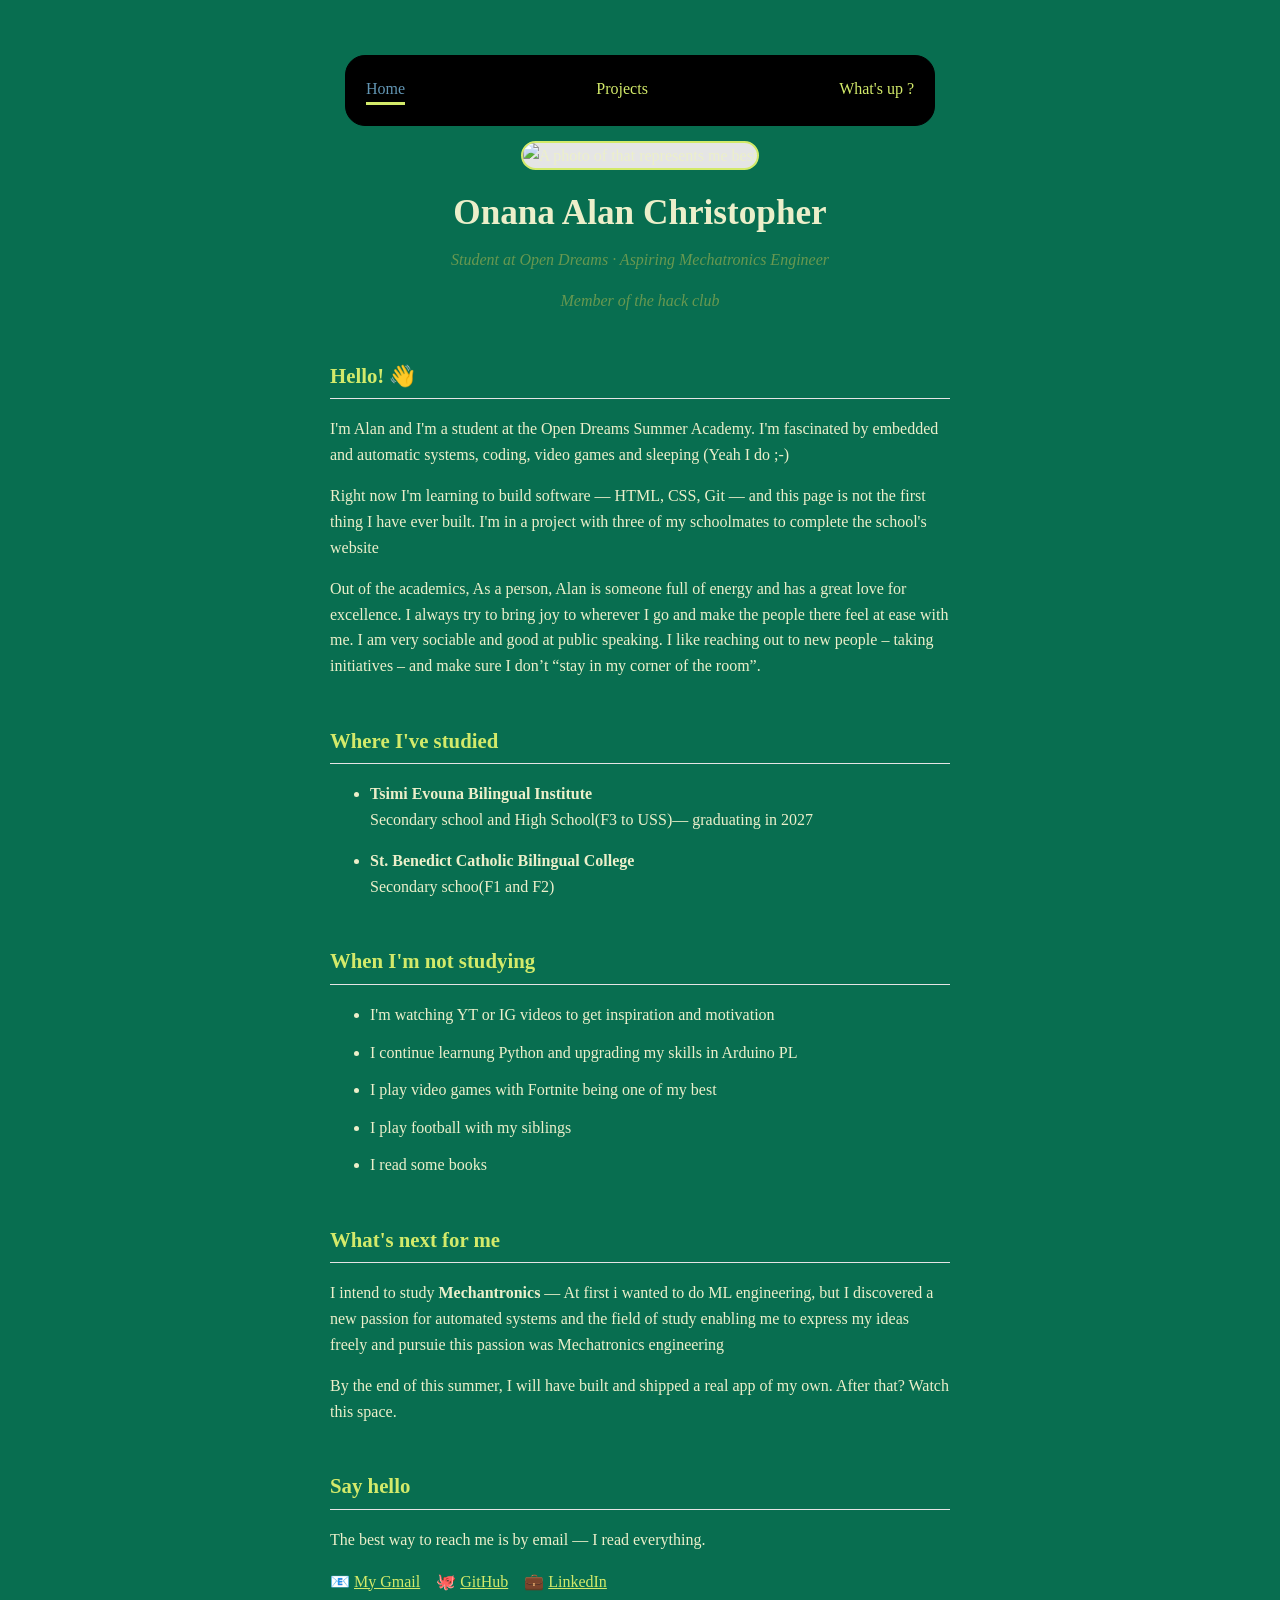
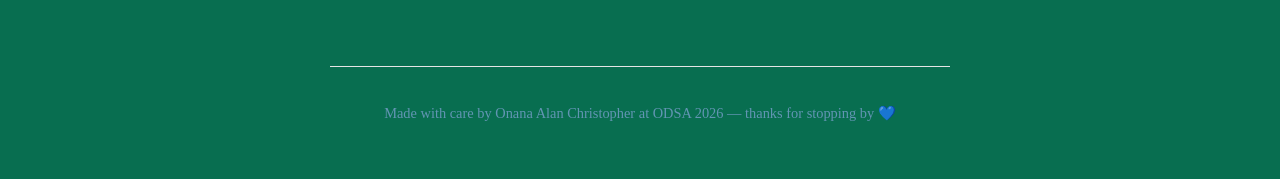
==== index.html @ c999418b "New name from homepage to index" ====
<!DOCTYPE html>
<html lang="en">

<head>
    <meta charset="UTF-8">
    <meta name="viewport" content="width=device-width, initial-scale=1.0">

    <title>Onana Alan Christopher— ODSA 2026</title>
    <link href="style.css" rel="stylesheet">
</head>

<script href="rect.js"></script>

<body>

    <nav class="nav_bar">
        <a class="active" href="Homepage.html">Home</a>
        <a href="project.html">Projects</a>
        <a href="news.html">What's up ?</a>
    </nav>

    <header>
        <img src="https://github.com/onanaalan69-ctrl/Alan-personal-page/blob/main/Spiderman.jpg?raw=true"
            alt="A photo of that represents me best" class="profile-photo">


        <h1>Onana Alan Christopher</h1>

        <p class="tagline">Student at Open Dreams · Aspiring Mechatronics Engineer</p>
        <p class="tagline">Member of the hack club</p>
    </header>

    <section>
        <h2>Hello! 👋</h2>
        <p>
            I'm Alan and I'm a student at the Open Dreams Summer Academy.
            I'm fascinated by embedded and automatic systems, coding, video games and sleeping (Yeah I do ;-)
        </p>
        <p>
            Right now I'm learning to build software — HTML, CSS, Git —
            and this page is not the first thing I have ever built.
            I'm in a project with three of my schoolmates to complete the school's website
        </p>
        <p>
            Out of the academics, As a person, Alan is someone full of energy and has a great love for excellence. I
            always try to bring joy to wherever I go and make the people there feel at ease with me. I am very sociable
            and good at public speaking. I like reaching out to new people – taking initiatives – and make sure I don’t
            “stay in my corner of the room”.
        </p>
    </section>

    <section>
        <h2>Where I've studied</h2>
        <ul>
            <li>
                <strong>Tsimi Evouna Bilingual Institute</strong><br>
                Secondary school and High School(F3 to USS)— graduating in 2027
            </li>
        </ul>
        <ul>
            <li>
                <strong>St. Benedict Catholic Bilingual College </strong><br>
                Secondary schoo(F1 and F2)
                </li1>
        </ul>
    </section>

    <section>
        <h2>When I'm not studying</h2>
        <ul>
            <li>I'm watching YT or IG videos to get inspiration and motivation</li>
            <li>I continue learnung Python and upgrading my skills in Arduino PL</li>
            <li>I play video games with Fortnite being one of my best </li>
            <li>I play football with my siblings</li>
            <li>I read some books</li>
        </ul>
    </section>

    <section>
        <h2>What's next for me</h2>
        <p>
            I intend to study <strong>Mechantronics</strong> —
            At first i wanted to do ML engineering, but I discovered a new passion for automated systems and the field
            of study
            enabling me to express my ideas freely and pursuie this passion was Mechatronics engineering
        </p>
        <p>
            By the end of this summer, I will have built and shipped
            a real app of my own. After that? Watch this space.
        </p>
    </section>

    <section>
        <h2>Say hello</h2>
        <p>The best way to reach me is by email — I read everything.</p>
        <ul class="contact-list">
            <li>📧 <a href="onanaalan7gmail.com">My Gmail</a></li>
            <li>🐙 <a href="https://github.com/onanaalan69-ctrl">GitHub</a></li>
            <li>💼 <a href="https://www.linkedin.com/in/Alan Christopher">LinkedIn</a></li>
        </ul>
    </section>

    <footer>
        <p>Made with care by Onana Alan Christopher at ODSA 2026 — thanks for stopping by 💙</p>
    </footer>



</body>

</html>
---- style.css ----
:root {

      --accent: #d3ea6a;
      --background: #086e50;
      --text: #ecefca;
      --photo-shape: 20px;
  }

  .nav_bar {
      padding: 20px;
      margin: 15px;
      border: solid 1px black;
      border-radius: 20px;
      background-color: black;
      display: flex;
      justify-content: space-between;
      color: #d3ea6a;
      z-index: 1000;
      position: sticky;
      top: 0;

      a {
          text-decoration: none;
      }

      .active {
          border-bottom: solid #d3ea6a;
          color: #6295b3;
      }
  }


  body {
      font-family: Georgia, 'Times New Roman', serif;
      background-color: var(--background);
      color: var(--text);
      max-width: 620px;
      margin: 0 auto;
      padding: 40px 20px;
      line-height: 1.6;
  }

  .project_body {
      background-color: black;
      background-image: url('https://github.com/onanaalan69-ctrl/Alan-personal-page/blob/main/Miles.png?raw=true.png');
      background-repeat: no-repeat;
      background-size: cover;
      background-position: center;
      background-attachment: fixed;
      color: gold;

      .active {
          border-bottom: solid red;
          color: green;
      }

      h1,
      h2,
      h3 {
          color: red;
      }
  }

  .news_body {
      background-color: antiquewhite;
      color: black;

      nav{
        background-color: beige;
      }

      .active {
          border-bottom: solid black;
          color: black;
      }

      h1,
      h2,
      h3 {
          color: black;
          border-bottom: black;
      }
  }

  .profile-photo {
      width: 150px;
      height: 150px;
      border-radius: var(--photo-shape);
      object-fit: cover;
      border: 2px solid var(--accent);
      background-color: #e5e5e5;
  }


  header {
      text-align: center;
      margin-bottom: 20px;
  }


  h1 {
      font-size: 2.2rem;
      margin: 15px 0 5px 0;
  }


  .tagline {
      color: #689850;
      font-style: italic;
      margin-top: 0;
  }

  h2 {
      font-size: 1.3rem;
      color: var(--accent);
      border-bottom: 1px solid #e5e5e5;
      padding-bottom: 6px;
      margin-top: 45px;
  }

  a {
      color: var(--accent);
  }

  li {
      margin-bottom: 12px;
  }

  .contact-list {
      list-style: none;
      padding: 0;
      display: flex;
      gap: 16px;
  }

  .project {
      border: solid 1px red;
      border-radius: 20px;
      width: 400px;
      height: 343px;
      box-shadow: 5px 5px 15px rgba(0, 0, 0, 0.3);
  }

  footer {
      text-align: center;
      color: #6295b3;
      font-size: 0.9rem;
      margin-top: 60px;
      border-top: 1px solid #e5e5e5;
      padding-top: 20px;
  }
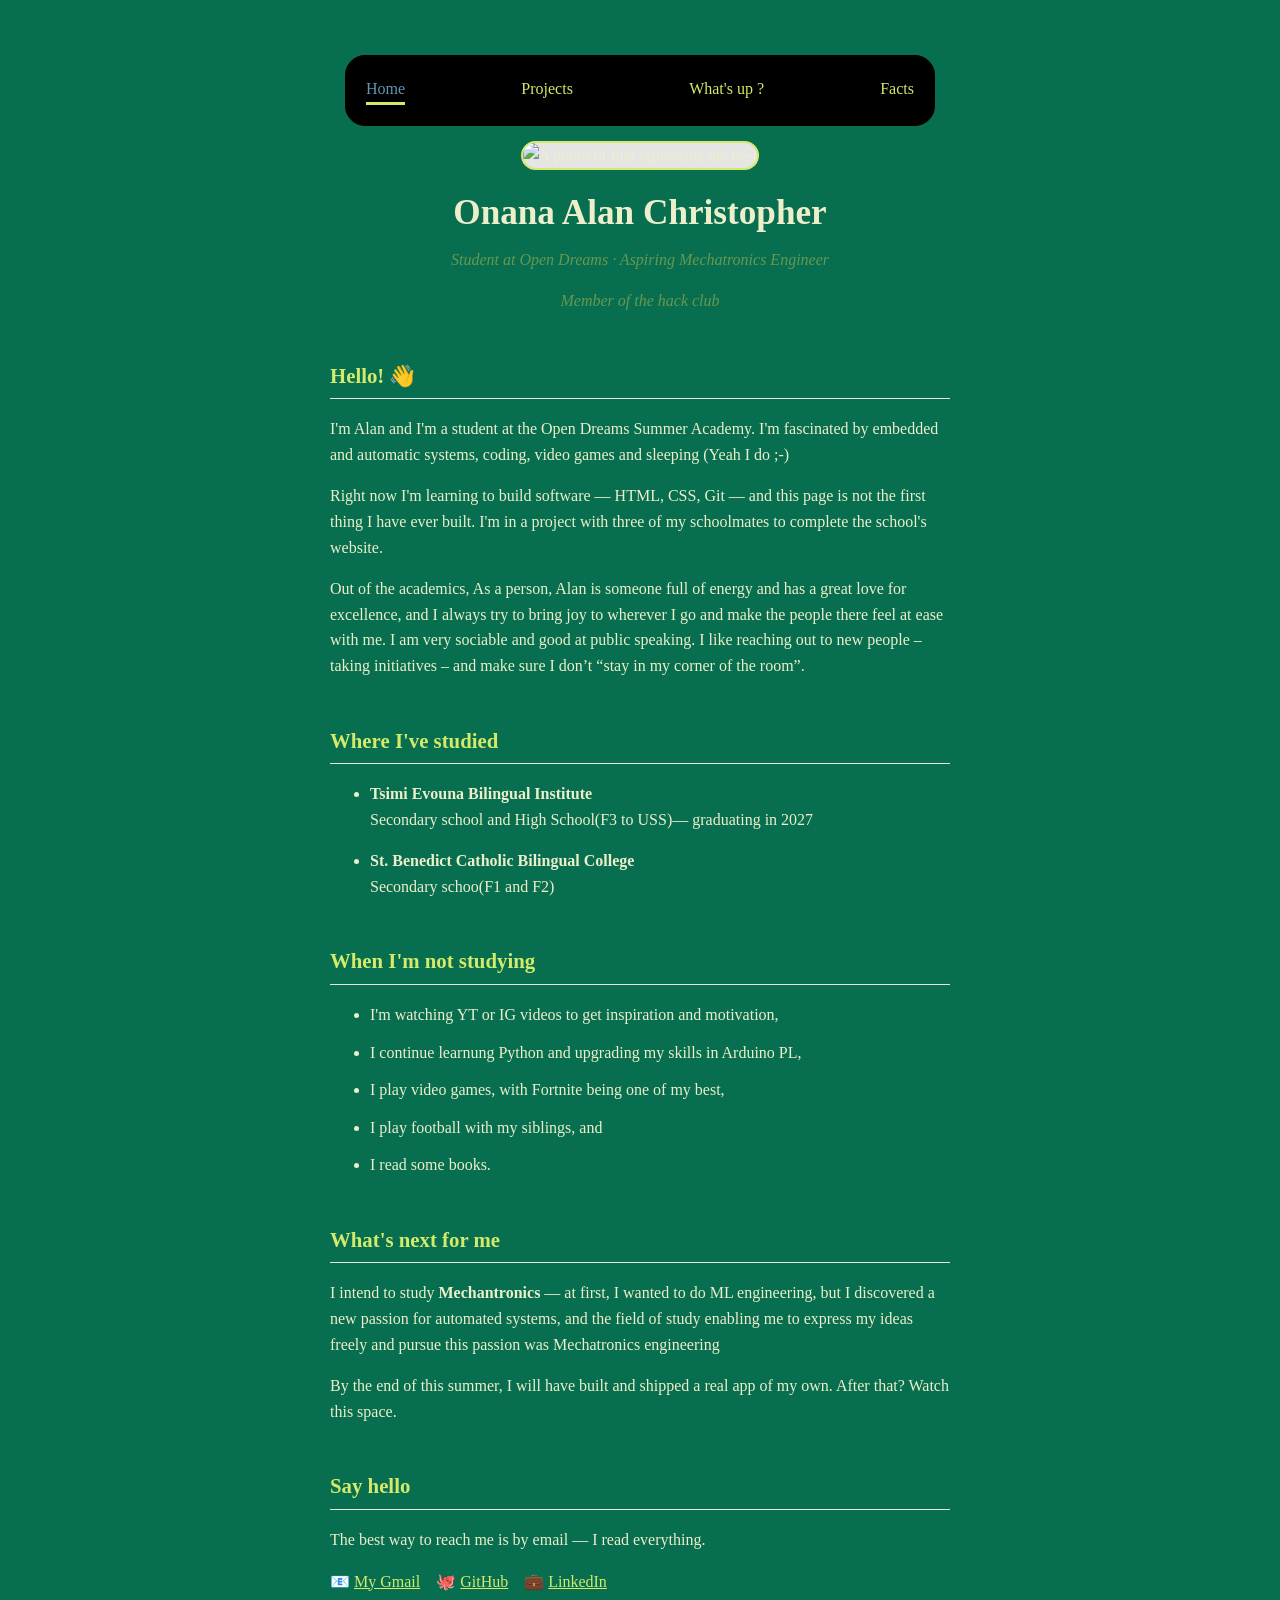
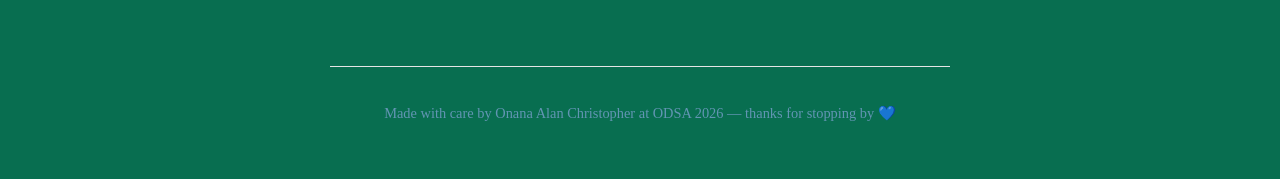
==== commit 7b749eed: "Added a new section called facts and remaining images to upload" ====
--- a/index.html
+++ b/index.html
@@ -17,6 +17,7 @@
         <a class="active" href="Homepage.html">Home</a>
         <a href="project.html">Projects</a>
         <a href="news.html">What's up ?</a>
+        <a href="facts.html">Facts</a>
     </nav>
 
     <header>
@@ -39,10 +40,10 @@
         <p>
             Right now I'm learning to build software — HTML, CSS, Git —
             and this page is not the first thing I have ever built.
-            I'm in a project with three of my schoolmates to complete the school's website
+            I'm in a project with three of my schoolmates to complete the school's website.
         </p>
         <p>
-            Out of the academics, As a person, Alan is someone full of energy and has a great love for excellence. I
+            Out of the academics, As a person, Alan is someone full of energy and has a great love for excellence, and  I
             always try to bring joy to wherever I go and make the people there feel at ease with me. I am very sociable
             and good at public speaking. I like reaching out to new people – taking initiatives – and make sure I don’t
             “stay in my corner of the room”.
@@ -68,11 +69,11 @@
     <section>
         <h2>When I'm not studying</h2>
         <ul>
-            <li>I'm watching YT or IG videos to get inspiration and motivation</li>
-            <li>I continue learnung Python and upgrading my skills in Arduino PL</li>
-            <li>I play video games with Fortnite being one of my best </li>
-            <li>I play football with my siblings</li>
-            <li>I read some books</li>
+            <li>I'm watching YT or IG videos to get inspiration and motivation,</li>
+            <li>I continue learnung Python and upgrading my skills in Arduino PL,</li>
+            <li>I play video games, with Fortnite being one of my best, </li>
+            <li>I play football with my siblings, and</li>
+            <li>I read some books.</li>
         </ul>
     </section>
 
@@ -80,9 +81,9 @@
         <h2>What's next for me</h2>
         <p>
             I intend to study <strong>Mechantronics</strong> —
-            At first i wanted to do ML engineering, but I discovered a new passion for automated systems and the field
+            at first, I wanted to do ML engineering, but I discovered a new passion for automated systems, and the field
             of study
-            enabling me to express my ideas freely and pursuie this passion was Mechatronics engineering
+            enabling me to express my ideas freely and pursue this passion was Mechatronics engineering
         </p>
         <p>
             By the end of this summer, I will have built and shipped
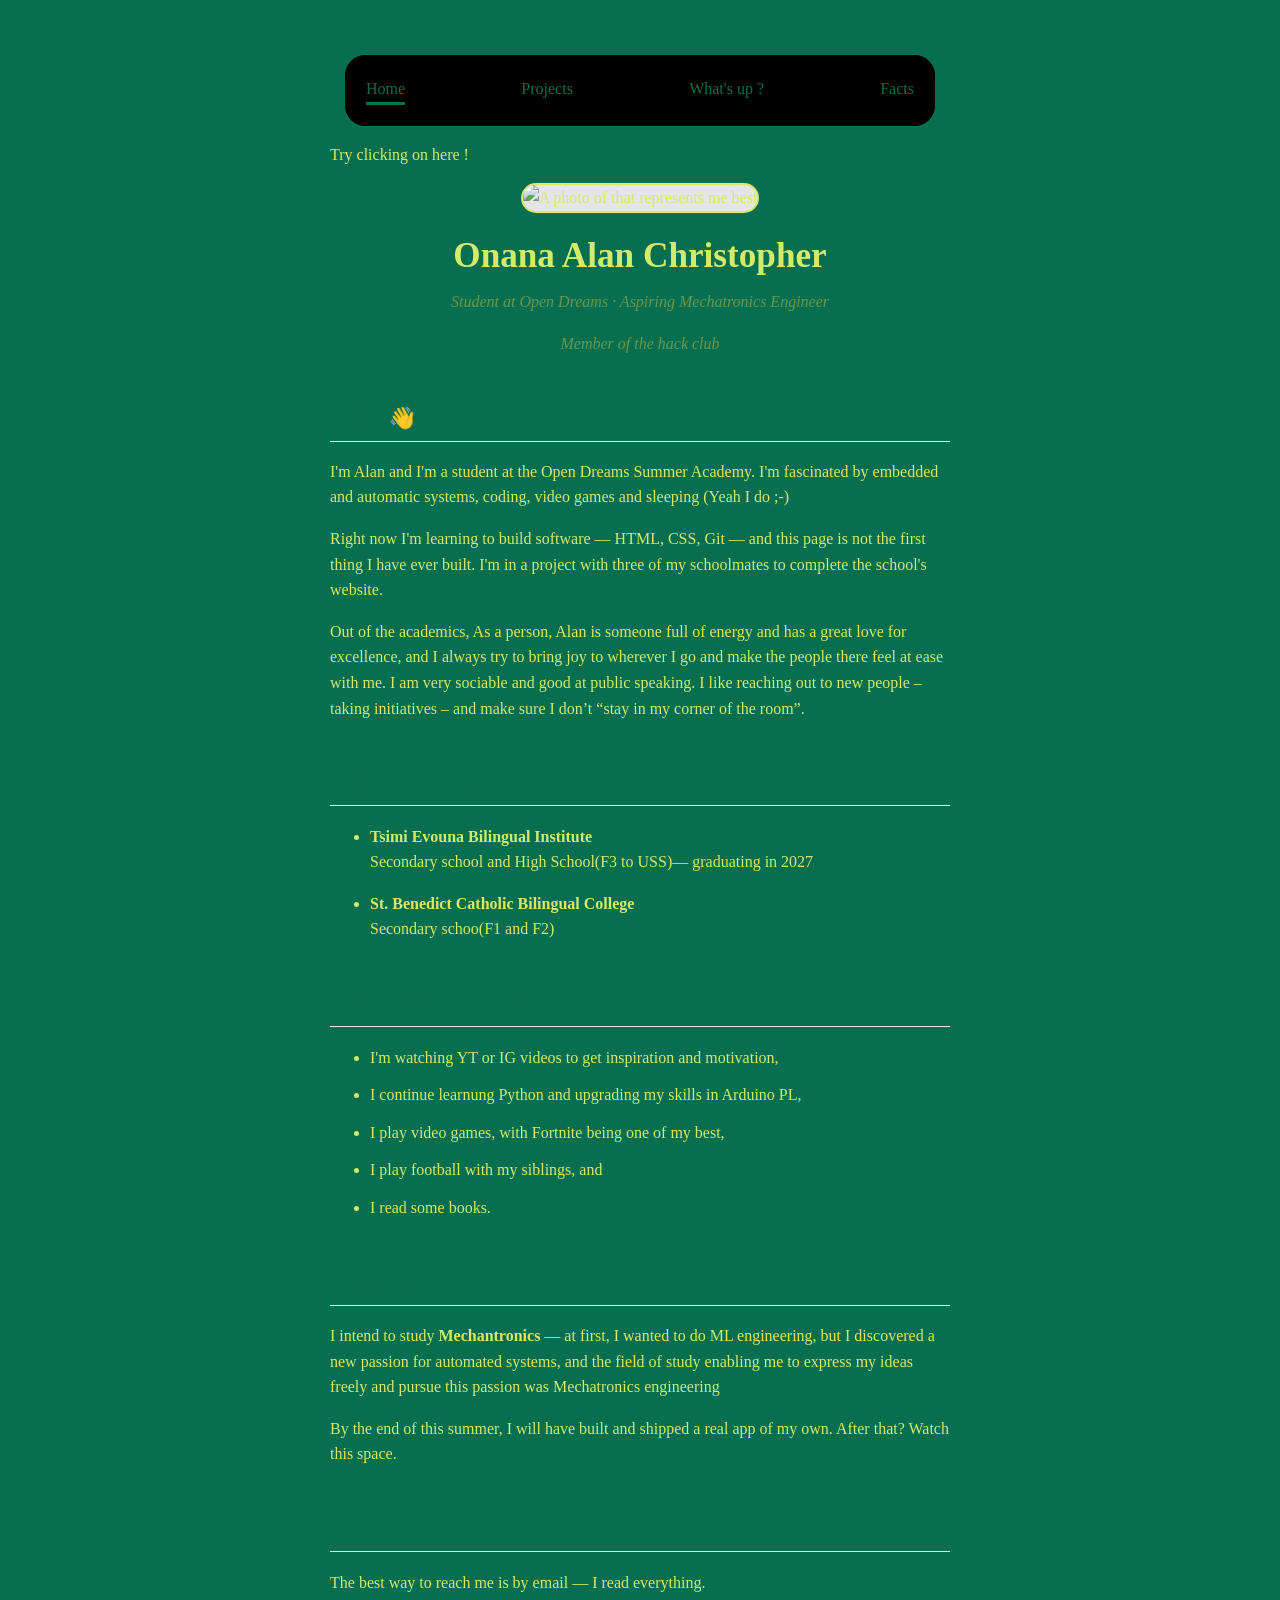
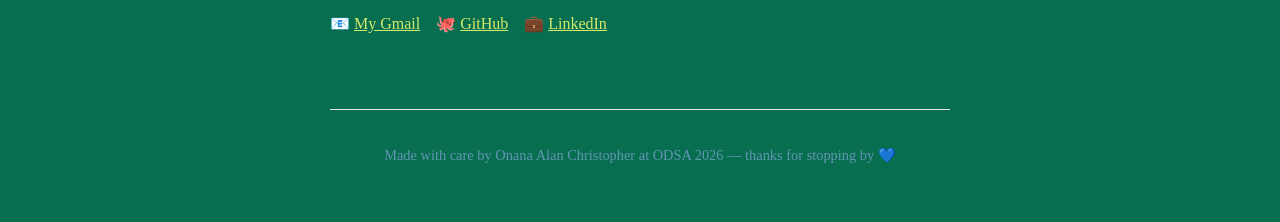
==== commit 6a6c47ad: "Added animation to change color theme" ====
--- a/index.html
+++ b/index.html
@@ -11,7 +11,7 @@
 
 <script href="rect.js"></script>
 
-<body>
+<body data-theme="color1">
 
     <nav class="nav_bar">
         <a class="active" href="Homepage.html">Home</a>
@@ -19,6 +19,8 @@
         <a href="news.html">What's up ?</a>
         <a href="facts.html">Facts</a>
     </nav>
+
+    <p id="magicButton">Try clicking on here !</p>
 
     <header>
         <img src="https://github.com/onanaalan69-ctrl/Alan-personal-page/blob/main/Spiderman.jpg?raw=true"
@@ -43,7 +45,7 @@
             I'm in a project with three of my schoolmates to complete the school's website.
         </p>
         <p>
-            Out of the academics, As a person, Alan is someone full of energy and has a great love for excellence, and  I
+            Out of the academics, As a person, Alan is someone full of energy and has a great love for excellence, and I
             always try to bring joy to wherever I go and make the people there feel at ease with me. I am very sociable
             and good at public speaking. I like reaching out to new people – taking initiatives – and make sure I don’t
             “stay in my corner of the room”.
@@ -105,8 +107,8 @@
         <p>Made with care by Onana Alan Christopher at ODSA 2026 — thanks for stopping by 💙</p>
     </footer>
 
-
-
 </body>
 
+<script src="rect.js"></script>
+
 </html>
--- a/style.css
+++ b/style.css
@@ -1,43 +1,51 @@
   :root {
-
-      --accent: #d3ea6a;
-      --background: #086e50;
-      --text: #ecefca;
       --photo-shape: 20px;
   }
 
-  .nav_bar {
-      padding: 20px;
-      margin: 15px;
-      border: solid 1px black;
-      border-radius: 20px;
-      background-color: black;
-      display: flex;
-      justify-content: space-between;
-      color: #d3ea6a;
-      z-index: 1000;
-      position: sticky;
-      top: 0;
-
-      a {
-          text-decoration: none;
-      }
-
-      .active {
-          border-bottom: solid #d3ea6a;
-          color: #6295b3;
-      }
+  [data-theme="color1"] {
+      --bgcolor: #086e50;
+      --text: #d3ea6a;
+      --nav: black;
+      --h1: #086e50;
   }
 
+  [data-theme="color2"] {
+      --bgcolor: brown;
+      --text: beige;
+      --nav: beige;
+      --h1: rgb(255, 255, 106);
+  }
+
+  [data-theme="color3"] {
+      --bgcolor: #EBEFF2;
+      --text: #12161A;
+      --nav: #12161A;
+      --h1: #5A6B7C;
+  }
+
+  [data-theme="color4"] {
+      --bgcolor: #0A1118;
+      --text: #E6EDF3;
+      --nav: #E6EDF3;
+      --h1: #4DEEEA;
+  }
+
+  [data-theme="color5"] {
+      --bgcolor: #F4F6F0;
+      --text: #2C362B;
+      --nav: #2C362B;
+      --h1: #8FA882;
+  }
 
   body {
       font-family: Georgia, 'Times New Roman', serif;
-      background-color: var(--background);
+      background-color: var(--bgcolor);
       color: var(--text);
       max-width: 620px;
       margin: 0 auto;
       padding: 40px 20px;
       line-height: 1.6;
+      transition: background-color 0.4s ease, color 0.4s ease;
   }
 
   .project_body {
@@ -65,8 +73,8 @@
       background-color: antiquewhite;
       color: black;
 
-      nav{
-        background-color: beige;
+      nav {
+          background-color: beige;
       }
 
       .active {
@@ -82,12 +90,35 @@
       }
   }
 
+  .nav_bar {
+      padding: 20px;
+      margin: 15px;
+      border: solid 1px var(--nav);
+      border-radius: 20px;
+      background-color: var(--nav);
+      display: flex;
+      justify-content: space-between;
+      z-index: 1000;
+      position: sticky;
+      top: 0;
+
+      a {
+          text-decoration: none;
+          color: var(--h1);
+      }
+
+      .active {
+          border-bottom: solid var(--h1);
+      }
+  }
+
+
   .profile-photo {
       width: 150px;
       height: 150px;
       border-radius: var(--photo-shape);
       object-fit: cover;
-      border: 2px solid var(--accent);
+      border: 2px solid var(--text);
       background-color: #e5e5e5;
   }
 
@@ -112,14 +143,14 @@
 
   h2 {
       font-size: 1.3rem;
-      color: var(--accent);
+      color: var(--h1);
       border-bottom: 1px solid #e5e5e5;
       padding-bottom: 6px;
       margin-top: 45px;
   }
 
   a {
-      color: var(--accent);
+      color: var(--text);
   }
 
   li {
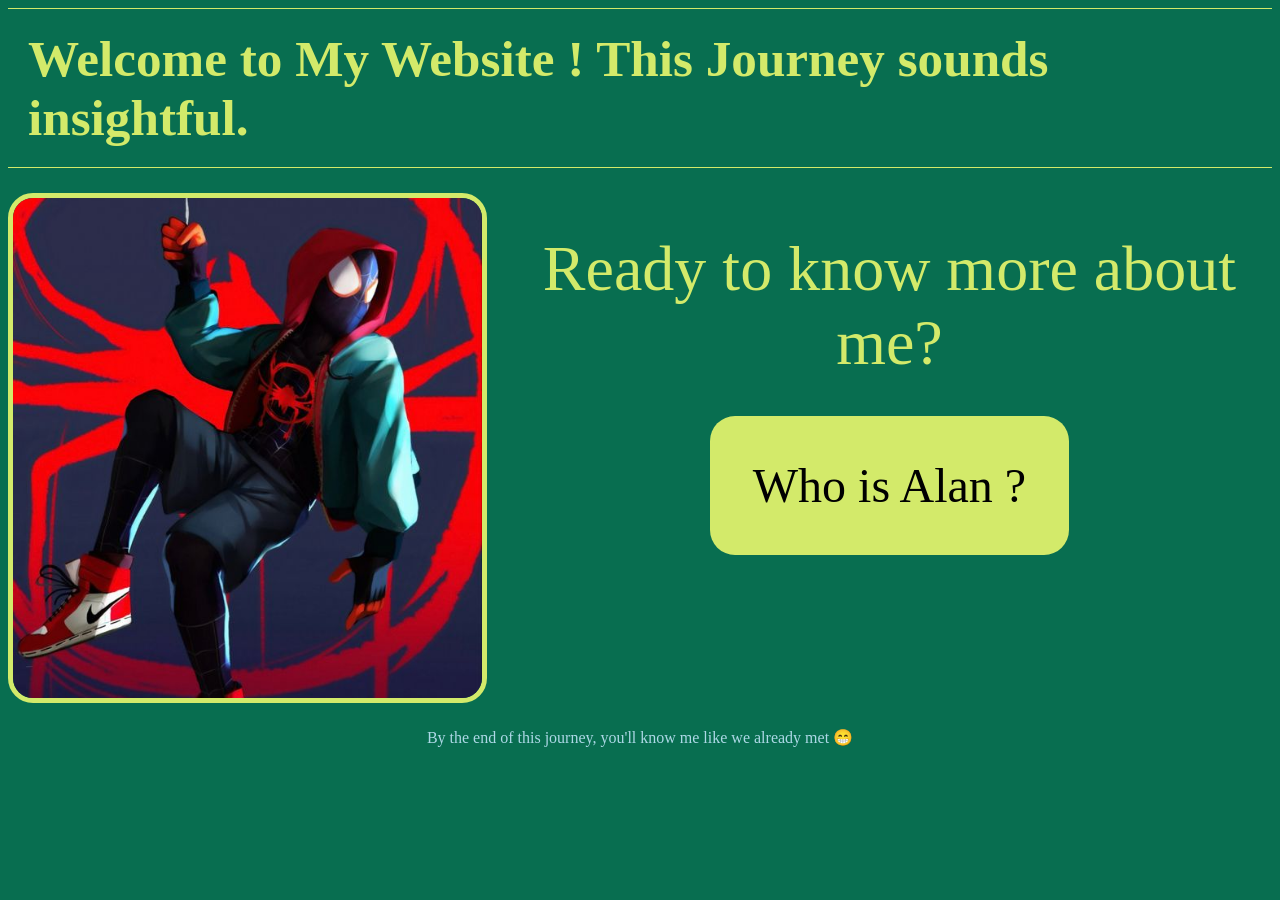
==== commit 5d64c5d3: "Introduced the landing page and modified data from the site" ====
--- a/index.html
+++ b/index.html
@@ -5,110 +5,35 @@
     <meta charset="UTF-8">
     <meta name="viewport" content="width=device-width, initial-scale=1.0">
 
-    <title>Onana Alan Christopher— ODSA 2026</title>
-    <link href="style.css" rel="stylesheet">
+    <title>Onana Alan Christopher</title>
+    <link href="style2.css" rel="stylesheet">
 </head>
+
+<body class="index_body">
+
+    <p class="index_text">
+        Welcome to My Website !
+        This Journey sounds insightful.
+    </p>
+    <div class="container">
+        <img src="Spiderman.jpg" alt="Image that describes me best!" class="index_image">
+
+        <div class="container_text">
+            <p>
+                Ready to know more about me?
+            </p>
+
+            <a href="intro.html">Who is Alan ?</a>
+        </div>
+    </div>
+
+    <footer>
+        By the end of this journey, you'll know me like we already met 😁
+    </footer>
+
+
+</body>
 
 <script href="rect.js"></script>
 
-<body data-theme="color1">
-
-    <nav class="nav_bar">
-        <a class="active" href="Homepage.html">Home</a>
-        <a href="project.html">Projects</a>
-        <a href="news.html">What's up ?</a>
-        <a href="facts.html">Facts</a>
-    </nav>
-
-    <p id="magicButton">Try clicking on here !</p>
-
-    <header>
-        <img src="https://github.com/onanaalan69-ctrl/Alan-personal-page/blob/main/Spiderman.jpg?raw=true"
-            alt="A photo of that represents me best" class="profile-photo">
-
-
-        <h1>Onana Alan Christopher</h1>
-
-        <p class="tagline">Student at Open Dreams · Aspiring Mechatronics Engineer</p>
-        <p class="tagline">Member of the hack club</p>
-    </header>
-
-    <section>
-        <h2>Hello! 👋</h2>
-        <p>
-            I'm Alan and I'm a student at the Open Dreams Summer Academy.
-            I'm fascinated by embedded and automatic systems, coding, video games and sleeping (Yeah I do ;-)
-        </p>
-        <p>
-            Right now I'm learning to build software — HTML, CSS, Git —
-            and this page is not the first thing I have ever built.
-            I'm in a project with three of my schoolmates to complete the school's website.
-        </p>
-        <p>
-            Out of the academics, As a person, Alan is someone full of energy and has a great love for excellence, and I
-            always try to bring joy to wherever I go and make the people there feel at ease with me. I am very sociable
-            and good at public speaking. I like reaching out to new people – taking initiatives – and make sure I don’t
-            “stay in my corner of the room”.
-        </p>
-    </section>
-
-    <section>
-        <h2>Where I've studied</h2>
-        <ul>
-            <li>
-                <strong>Tsimi Evouna Bilingual Institute</strong><br>
-                Secondary school and High School(F3 to USS)— graduating in 2027
-            </li>
-        </ul>
-        <ul>
-            <li>
-                <strong>St. Benedict Catholic Bilingual College </strong><br>
-                Secondary schoo(F1 and F2)
-                </li1>
-        </ul>
-    </section>
-
-    <section>
-        <h2>When I'm not studying</h2>
-        <ul>
-            <li>I'm watching YT or IG videos to get inspiration and motivation,</li>
-            <li>I continue learnung Python and upgrading my skills in Arduino PL,</li>
-            <li>I play video games, with Fortnite being one of my best, </li>
-            <li>I play football with my siblings, and</li>
-            <li>I read some books.</li>
-        </ul>
-    </section>
-
-    <section>
-        <h2>What's next for me</h2>
-        <p>
-            I intend to study <strong>Mechantronics</strong> —
-            at first, I wanted to do ML engineering, but I discovered a new passion for automated systems, and the field
-            of study
-            enabling me to express my ideas freely and pursue this passion was Mechatronics engineering
-        </p>
-        <p>
-            By the end of this summer, I will have built and shipped
-            a real app of my own. After that? Watch this space.
-        </p>
-    </section>
-
-    <section>
-        <h2>Say hello</h2>
-        <p>The best way to reach me is by email — I read everything.</p>
-        <ul class="contact-list">
-            <li>📧 <a href="onanaalan7gmail.com">My Gmail</a></li>
-            <li>🐙 <a href="https://github.com/onanaalan69-ctrl">GitHub</a></li>
-            <li>💼 <a href="https://www.linkedin.com/in/Alan Christopher">LinkedIn</a></li>
-        </ul>
-    </section>
-
-    <footer>
-        <p>Made with care by Onana Alan Christopher at ODSA 2026 — thanks for stopping by 💙</p>
-    </footer>
-
-</body>
-
-<script src="rect.js"></script>
-
 </html>
--- a/style2.css
+++ b/style2.css
@@ -0,0 +1,51 @@
+.index_body {
+    background-color: #086e50;
+}
+
+.index_image {
+    width: 500px;
+    height: 500px;
+    object-fit: cover;
+    border: #d3ea6a solid 5px;
+    border-radius: 25px;
+    margin: 25px auto;
+}
+
+.index_text {
+    font-size: 3.2rem;
+    font-weight: 900;
+    color: #d3ea6a;
+    border-top: 1px solid #d3ea6a;
+    border-bottom: 1px solid #d3ea6a;
+    padding: 20px;
+    margin: 0 auto;
+}
+
+.container {
+    display: flex;
+    justify-content: space-between;
+    gap: 20px;
+    text-align: center;
+}
+
+.container_text {
+    color: #d3ea6a;
+    font-size: xx-large;
+    margin: 0 auto;
+    font-size: 4rem;
+
+    a {
+        text-decoration: none;
+        font-size: 3rem;
+        color: black;
+        background-color: #d3ea6a;
+        border: solid transparent;
+        border-radius: 25px;
+        padding: 40px;
+    }
+}
+
+footer {
+    color: lightblue;
+    text-align: center;
+}
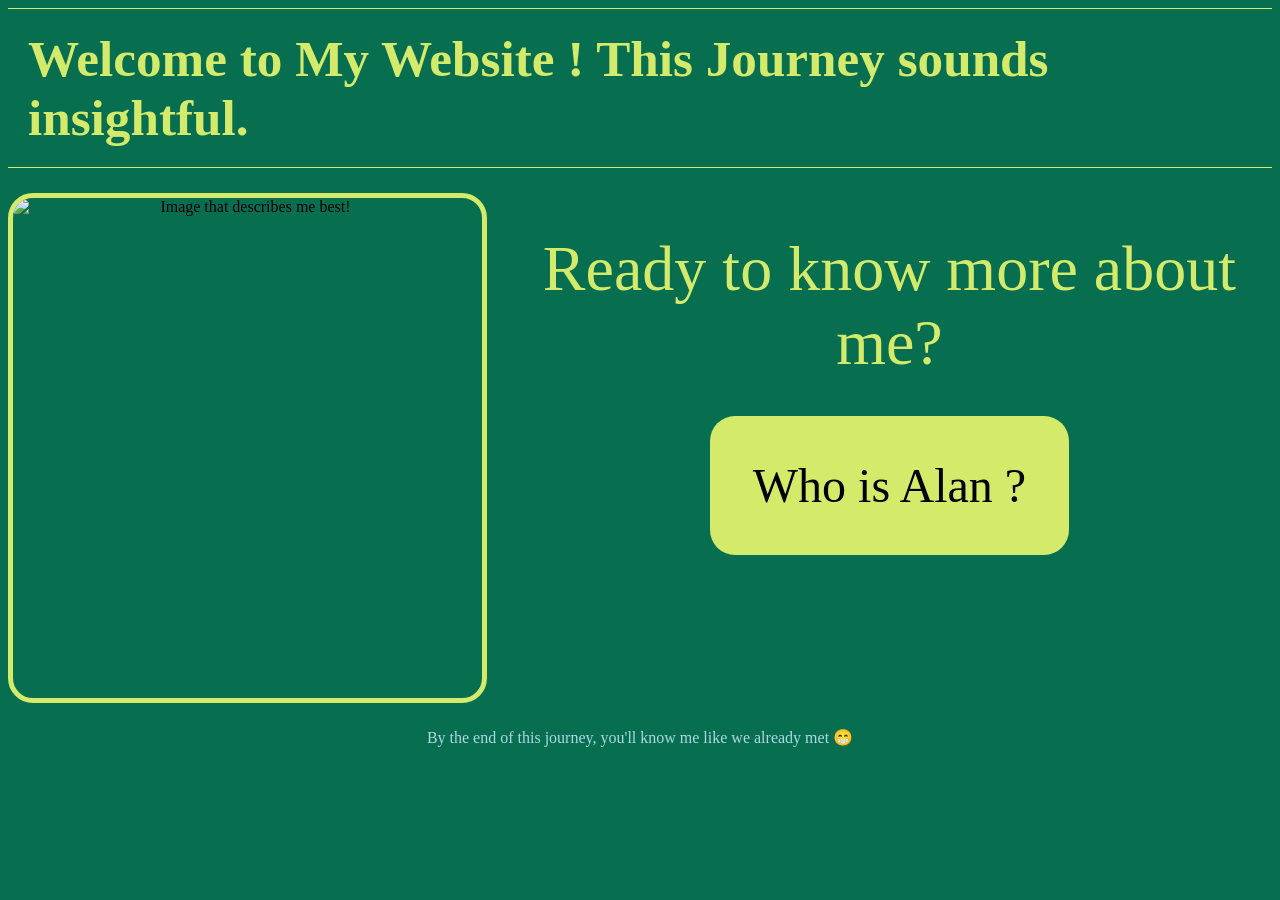
==== commit 2dd4009e: "Added a page for my preferences" ====
--- a/index.html
+++ b/index.html
@@ -16,7 +16,7 @@
         This Journey sounds insightful.
     </p>
     <div class="container">
-        <img src="Spiderman.jpg" alt="Image that describes me best!" class="index_image">
+        <img src="https://github.com/onanaalan69-ctrl/Alan-personal-page/blob/main/Spiderman.jpg=true" alt="Image that describes me best!" class="index_image">
 
         <div class="container_text">
             <p>
